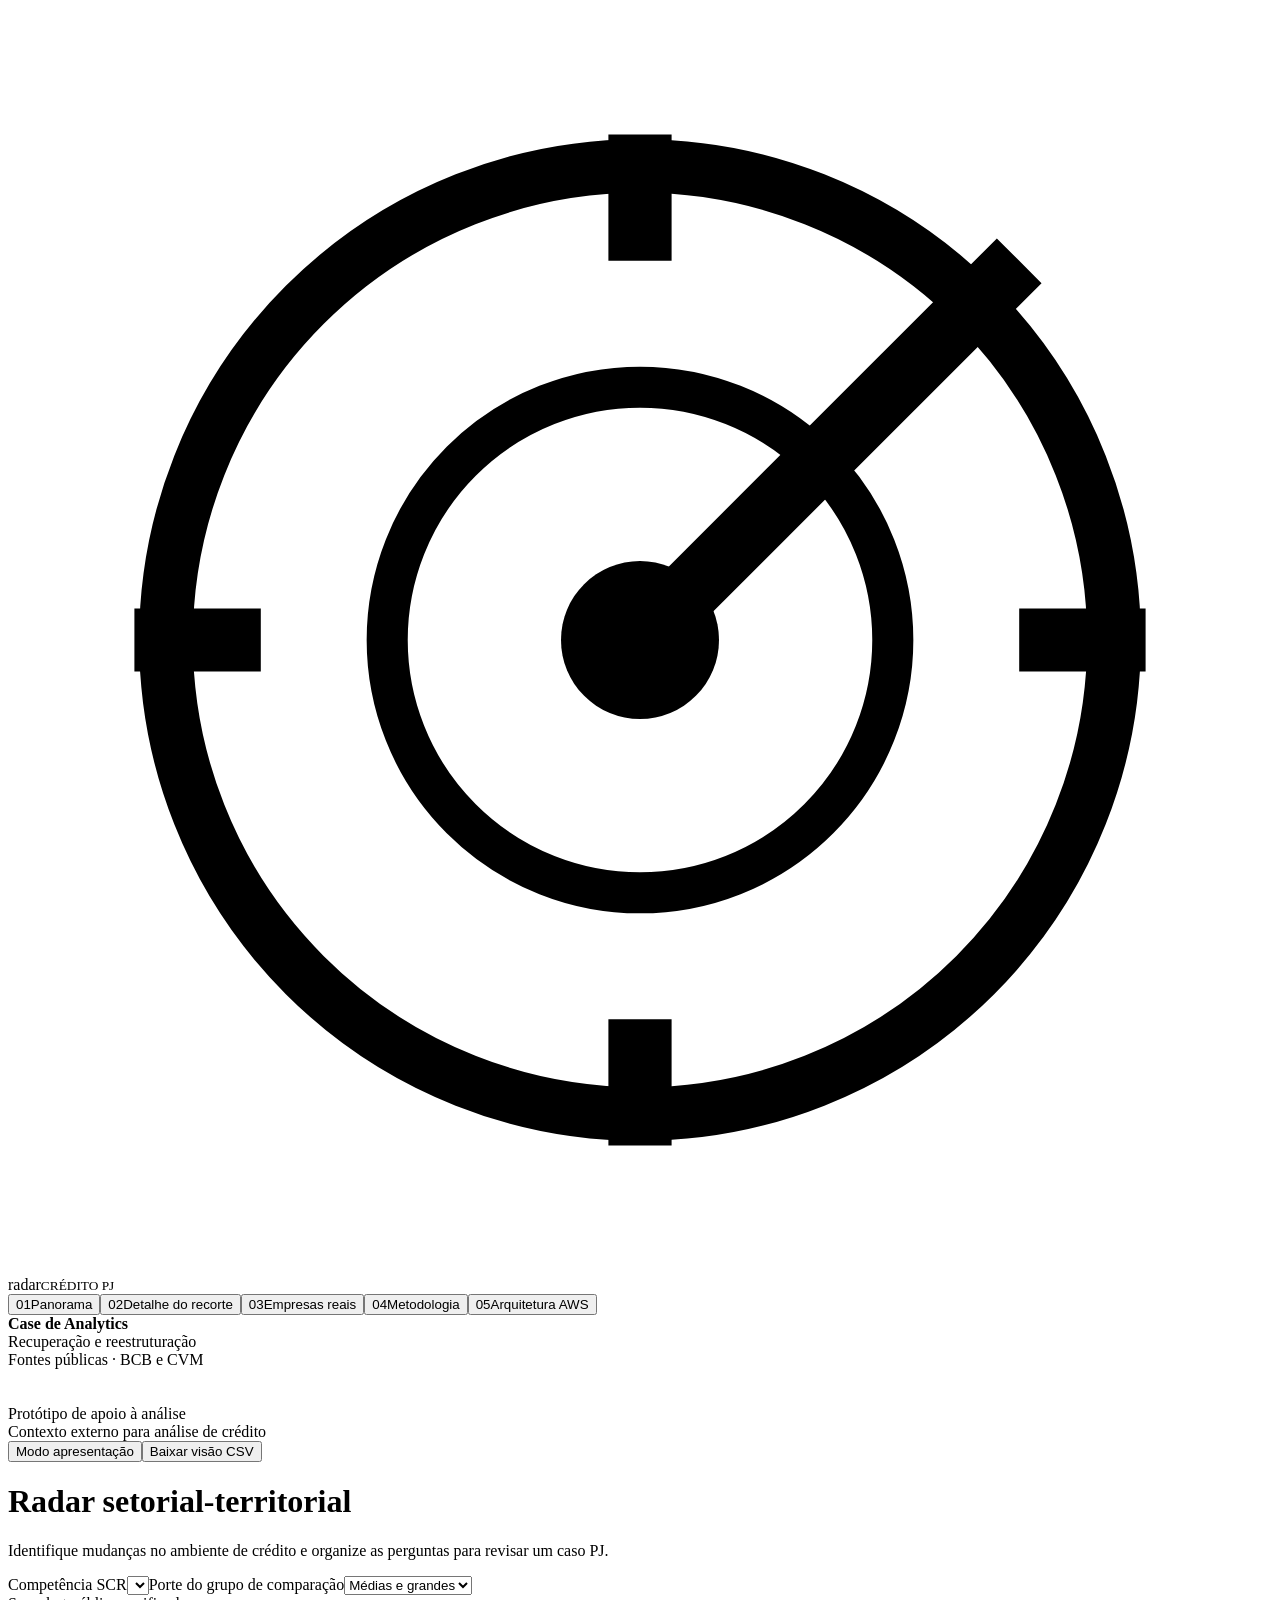
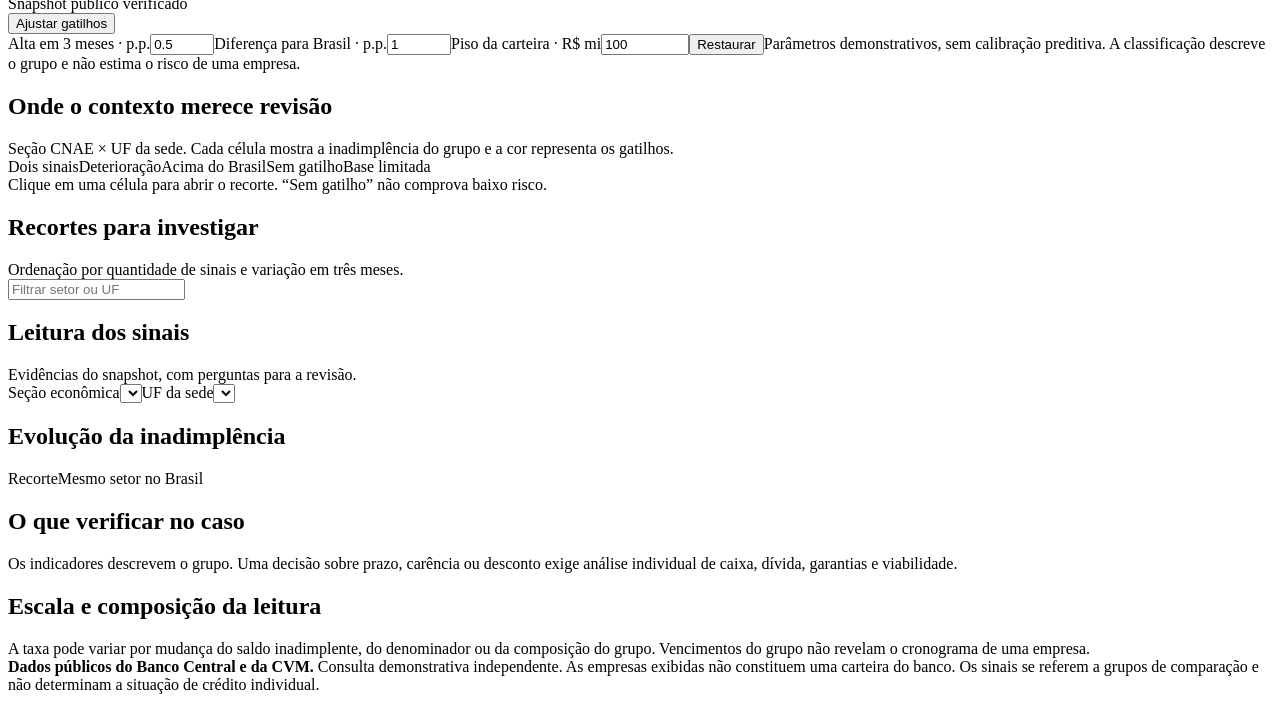
==== web/index.template.html @ a5fbacbf "Cria radar PJ com dados públicos, validação e documentação" ====
<!doctype html>
<html lang="pt-BR"><head><meta charset="utf-8"><meta name="viewport" content="width=device-width,initial-scale=1"><meta name="description" content="Radar Setorial-Territorial PJ: contexto de crédito com dados públicos do Banco Central e empresas reais da CVM."><title>Radar Setorial-Territorial PJ</title><style>/*__STYLE__*/</style></head>
<body>
<aside class="sidebar"><div class="brand"><svg viewBox="0 0 40 40" fill="none" aria-hidden="true"><circle cx="20" cy="20" r="15" stroke="currentColor" stroke-width="1.7"/><circle cx="20" cy="20" r="8" stroke="currentColor" stroke-width="1.3"/><path d="M20 20L32 8M20 4v4M4 20h4M20 32v4M32 20h4" stroke="currentColor" stroke-width="2"/><circle cx="20" cy="20" r="2.5" fill="currentColor"/></svg><div>radar<span><small>CRÉDITO PJ</small></span></div></div>
<nav class="nav" aria-label="Visões do radar"><button data-view="overview" class="active"><span>01</span>Panorama</button><button data-view="detail"><span>02</span>Detalhe do recorte</button><button data-view="companies"><span>03</span>Empresas reais</button><button data-view="method"><span>04</span>Metodologia</button><button data-view="architecture"><span>05</span>Arquitetura AWS</button></nav>
<div class="sidefoot"><b>Case de Analytics</b><br>Recuperação e reestruturação<br>Fontes públicas · BCB e CVM<br><br><span id="side-period"></span><br>Protótipo de apoio à análise</div></aside>
<main class="shell">
<header><div class="topline"><span class="eyebrow">Contexto externo para análise de crédito</span><div class="top-actions"><button class="btn" id="focus-button">Modo apresentação</button><button class="btn primary" id="export-button">Baixar visão CSV</button></div></div><h1 id="page-title">Radar setorial-territorial</h1><p class="subtitle" id="page-subtitle">Identifique mudanças no ambiente de crédito e organize as perguntas para revisar um caso PJ.</p></header>
<section class="filters" aria-label="Filtros e parâmetros"><label class="control">Competência SCR<select id="month-select"></select></label><label class="control">Porte do grupo de comparação<select id="size-select"><option value="mg">Médias e grandes</option><option value="grande">Grandes</option><option value="medio">Médias</option><option value="mp">Micro e pequenas</option><option value="all">Todos os portes</option></select></label><div class="live">Snapshot público verificado</div><button class="rule-toggle" id="rules-toggle" aria-expanded="false">Ajustar gatilhos</button>
<div class="rules" id="rules-panel"><label class="control">Alta em 3 meses · p.p.<input id="delta-input" type="number" min="0.1" max="20" step="0.1" value="0.5"></label><label class="control">Diferença para Brasil · p.p.<input id="gap-input" type="number" min="0.1" max="30" step="0.1" value="1"></label><label class="control">Piso da carteira · R$ mi<input id="material-input" type="number" min="0" max="1000000" step="50" value="100"></label><button class="btn" id="reset-rules">Restaurar</button><span class="caption">Parâmetros demonstrativos, sem calibração preditiva. A classificação descreve o grupo e não estima o risco de uma empresa.</span></div></section>
<section id="overview" class="view active" aria-label="Panorama"><div id="overview-kpis" class="kpis"></div><div class="panel"><div class="panel-head"><div><h2>Onde o contexto merece revisão</h2><div class="caption">Seção CNAE × UF da sede. Cada célula mostra a inadimplência do grupo e a cor representa os gatilhos.</div></div><div class="legend"><span><i class="swatch both"></i>Dois sinais</span><span><i class="swatch recent"></i>Deterioração</span><span><i class="swatch above"></i>Acima do Brasil</span><span><i class="swatch"></i>Sem gatilho</span><span><i class="swatch limited"></i>Base limitada</span></div></div><div class="matrix-wrap" id="heatmap"></div><div class="matrix-foot"><span class="caption">Clique em uma célula para abrir o recorte. “Sem gatilho” não comprova baixo risco.</span><span class="caption" id="matrix-coverage"></span></div></div><div class="cols"><div class="panel"><div class="panel-head"><div><h2>Recortes para investigar</h2><div class="caption">Ordenação por quantidade de sinais e variação em três meses.</div></div><label><input class="text-input" id="ranking-search" placeholder="Filtrar setor ou UF" aria-label="Filtrar ranking"></label></div><div class="table-wrap" id="ranking"></div></div><div class="panel"><h2>Leitura dos sinais</h2><div class="caption">Evidências do snapshot, com perguntas para a revisão.</div><div id="insights"></div></div></div></section>
<section id="detail" class="view" aria-label="Detalhe do recorte"><div class="panel"><div class="drill-controls"><label class="control">Seção econômica<select id="sector-select"></select></label><label class="control">UF da sede<select id="uf-select"></select></label><span id="detail-status"></span></div></div><div id="detail-kpis" class="kpis"></div><div class="cols"><div class="panel"><div class="panel-head"><div><h2>Evolução da inadimplência</h2><div class="caption" id="chart-subtitle"></div></div><div class="legend"><span><i class="swatch" style="background:var(--brand)"></i>Recorte</span><span><i class="swatch" style="background:var(--blue)"></i>Mesmo setor no Brasil</span></div></div><div id="trend-chart"></div><div class="note" id="detail-evidence"></div></div><div class="panel"><h2>O que verificar no caso</h2><div id="detail-questions"></div><div class="note warm">Os indicadores descrevem o grupo. Uma decisão sobre prazo, carência ou desconto exige análise individual de caixa, dívida, garantias e viabilidade.</div></div></div><div class="panel"><h2>Escala e composição da leitura</h2><div id="detail-composition" class="mini-facts"></div><div class="note">A taxa pode variar por mudança do saldo inadimplente, do denominador ou da composição do grupo. Vencimentos do grupo não revelam o cronograma de uma empresa.</div></div></section>
<section id="companies" class="view" aria-label="Consulta por empresa"><div class="company-layout"><div class="company-list" id="company-list"></div><div id="company-detail"></div></div></section>
<section id="method" class="view" aria-label="Metodologia"><div id="method-content"></div></section>
<section id="architecture" class="view" aria-label="Arquitetura"><div id="architecture-content"></div></section>
<footer class="footer"><strong>Dados públicos do Banco Central e da CVM.</strong> Consulta demonstrativa independente. As empresas exibidas não constituem uma carteira do banco. Os sinais se referem a grupos de comparação e não determinam a situação de crédito individual.<br><span id="footer-meta"></span></footer>
</main><div id="toast" class="toast hidden" role="status"></div>
<script type="application/json" id="radar-data">/*__DATA__*/</script><script>/*__ENGINE__*/</script><script>/*__APP__*/</script>
</body></html>
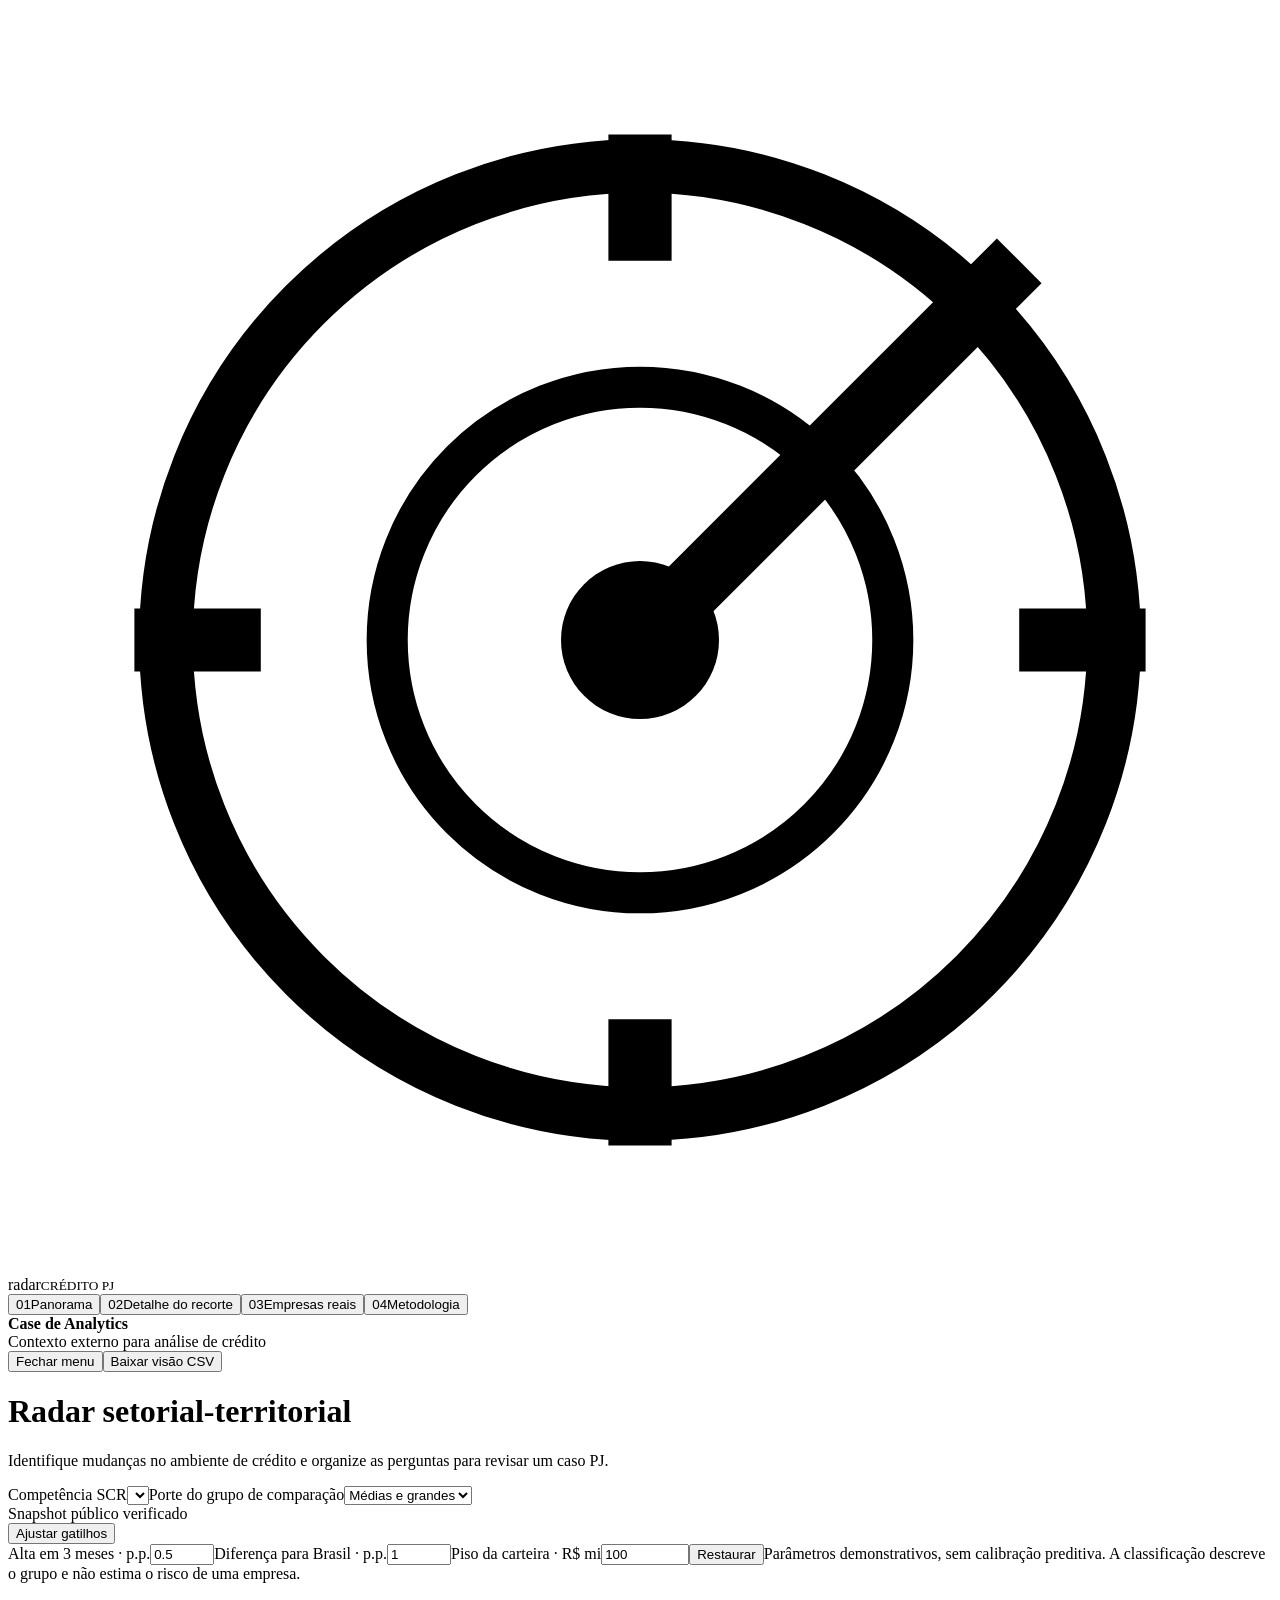
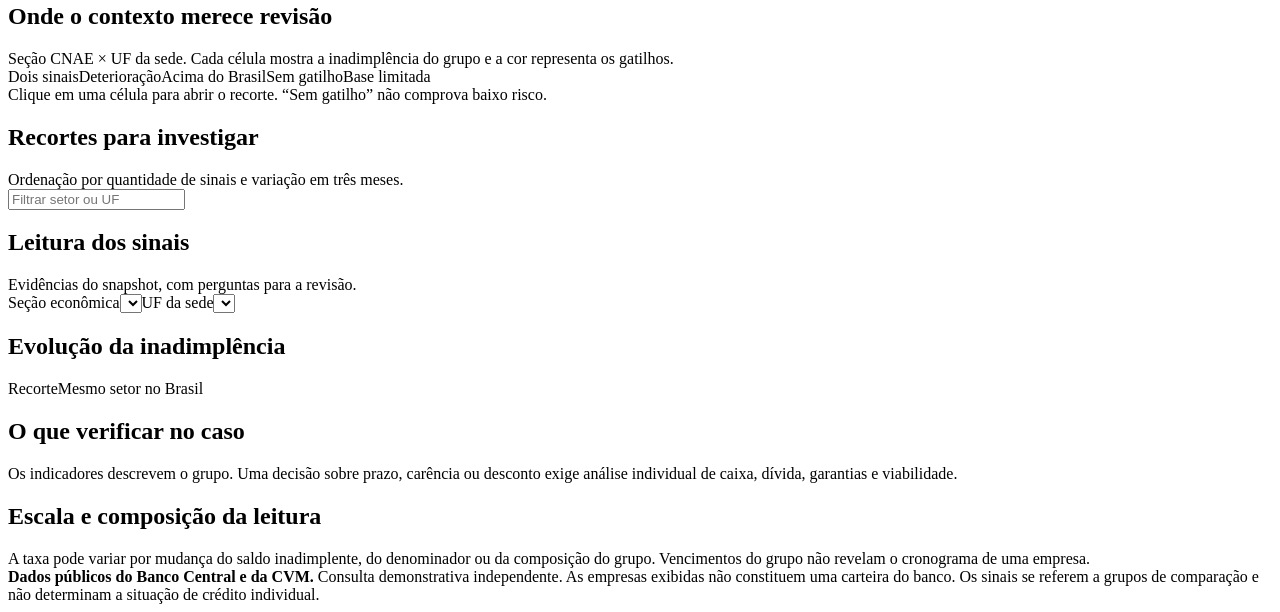
==== commit 02d20bea: "Simplifica navegação e mantém arquitetura fora do HTML" ====
--- a/web/index.template.html
+++ b/web/index.template.html
@@ -1,18 +1,17 @@
 <!doctype html>
 <html lang="pt-BR"><head><meta charset="utf-8"><meta name="viewport" content="width=device-width,initial-scale=1"><meta name="description" content="Radar Setorial-Territorial PJ: contexto de crédito com dados públicos do Banco Central e empresas reais da CVM."><title>Radar Setorial-Territorial PJ</title><style>/*__STYLE__*/</style></head>
 <body>
-<aside class="sidebar"><div class="brand"><svg viewBox="0 0 40 40" fill="none" aria-hidden="true"><circle cx="20" cy="20" r="15" stroke="currentColor" stroke-width="1.7"/><circle cx="20" cy="20" r="8" stroke="currentColor" stroke-width="1.3"/><path d="M20 20L32 8M20 4v4M4 20h4M20 32v4M32 20h4" stroke="currentColor" stroke-width="2"/><circle cx="20" cy="20" r="2.5" fill="currentColor"/></svg><div>radar<span><small>CRÉDITO PJ</small></span></div></div>
-<nav class="nav" aria-label="Visões do radar"><button data-view="overview" class="active"><span>01</span>Panorama</button><button data-view="detail"><span>02</span>Detalhe do recorte</button><button data-view="companies"><span>03</span>Empresas reais</button><button data-view="method"><span>04</span>Metodologia</button><button data-view="architecture"><span>05</span>Arquitetura AWS</button></nav>
-<div class="sidefoot"><b>Case de Analytics</b><br>Recuperação e reestruturação<br>Fontes públicas · BCB e CVM<br><br><span id="side-period"></span><br>Protótipo de apoio à análise</div></aside>
+<aside class="sidebar" id="side-menu"><div class="brand"><svg viewBox="0 0 40 40" fill="none" aria-hidden="true"><circle cx="20" cy="20" r="15" stroke="currentColor" stroke-width="1.7"/><circle cx="20" cy="20" r="8" stroke="currentColor" stroke-width="1.3"/><path d="M20 20L32 8M20 4v4M4 20h4M20 32v4M32 20h4" stroke="currentColor" stroke-width="2"/><circle cx="20" cy="20" r="2.5" fill="currentColor"/></svg><div>radar<span><small>CRÉDITO PJ</small></span></div></div>
+<nav class="nav" aria-label="Visões do radar"><button data-view="overview" class="active"><span>01</span>Panorama</button><button data-view="detail"><span>02</span>Detalhe do recorte</button><button data-view="companies"><span>03</span>Empresas reais</button><button data-view="method"><span>04</span>Metodologia</button></nav>
+<div class="sidefoot"><b>Case de Analytics</b></div></aside>
 <main class="shell">
-<header><div class="topline"><span class="eyebrow">Contexto externo para análise de crédito</span><div class="top-actions"><button class="btn" id="focus-button">Modo apresentação</button><button class="btn primary" id="export-button">Baixar visão CSV</button></div></div><h1 id="page-title">Radar setorial-territorial</h1><p class="subtitle" id="page-subtitle">Identifique mudanças no ambiente de crédito e organize as perguntas para revisar um caso PJ.</p></header>
+<header><div class="topline"><span class="eyebrow">Contexto externo para análise de crédito</span><div class="top-actions"><button class="btn" id="menu-toggle" aria-controls="side-menu" aria-expanded="true">Fechar menu</button><button class="btn primary" id="export-button">Baixar visão CSV</button></div></div><h1 id="page-title">Radar setorial-territorial</h1><p class="subtitle" id="page-subtitle">Identifique mudanças no ambiente de crédito e organize as perguntas para revisar um caso PJ.</p></header>
 <section class="filters" aria-label="Filtros e parâmetros"><label class="control">Competência SCR<select id="month-select"></select></label><label class="control">Porte do grupo de comparação<select id="size-select"><option value="mg">Médias e grandes</option><option value="grande">Grandes</option><option value="medio">Médias</option><option value="mp">Micro e pequenas</option><option value="all">Todos os portes</option></select></label><div class="live">Snapshot público verificado</div><button class="rule-toggle" id="rules-toggle" aria-expanded="false">Ajustar gatilhos</button>
 <div class="rules" id="rules-panel"><label class="control">Alta em 3 meses · p.p.<input id="delta-input" type="number" min="0.1" max="20" step="0.1" value="0.5"></label><label class="control">Diferença para Brasil · p.p.<input id="gap-input" type="number" min="0.1" max="30" step="0.1" value="1"></label><label class="control">Piso da carteira · R$ mi<input id="material-input" type="number" min="0" max="1000000" step="50" value="100"></label><button class="btn" id="reset-rules">Restaurar</button><span class="caption">Parâmetros demonstrativos, sem calibração preditiva. A classificação descreve o grupo e não estima o risco de uma empresa.</span></div></section>
 <section id="overview" class="view active" aria-label="Panorama"><div id="overview-kpis" class="kpis"></div><div class="panel"><div class="panel-head"><div><h2>Onde o contexto merece revisão</h2><div class="caption">Seção CNAE × UF da sede. Cada célula mostra a inadimplência do grupo e a cor representa os gatilhos.</div></div><div class="legend"><span><i class="swatch both"></i>Dois sinais</span><span><i class="swatch recent"></i>Deterioração</span><span><i class="swatch above"></i>Acima do Brasil</span><span><i class="swatch"></i>Sem gatilho</span><span><i class="swatch limited"></i>Base limitada</span></div></div><div class="matrix-wrap" id="heatmap"></div><div class="matrix-foot"><span class="caption">Clique em uma célula para abrir o recorte. “Sem gatilho” não comprova baixo risco.</span><span class="caption" id="matrix-coverage"></span></div></div><div class="cols"><div class="panel"><div class="panel-head"><div><h2>Recortes para investigar</h2><div class="caption">Ordenação por quantidade de sinais e variação em três meses.</div></div><label><input class="text-input" id="ranking-search" placeholder="Filtrar setor ou UF" aria-label="Filtrar ranking"></label></div><div class="table-wrap" id="ranking"></div></div><div class="panel"><h2>Leitura dos sinais</h2><div class="caption">Evidências do snapshot, com perguntas para a revisão.</div><div id="insights"></div></div></div></section>
 <section id="detail" class="view" aria-label="Detalhe do recorte"><div class="panel"><div class="drill-controls"><label class="control">Seção econômica<select id="sector-select"></select></label><label class="control">UF da sede<select id="uf-select"></select></label><span id="detail-status"></span></div></div><div id="detail-kpis" class="kpis"></div><div class="cols"><div class="panel"><div class="panel-head"><div><h2>Evolução da inadimplência</h2><div class="caption" id="chart-subtitle"></div></div><div class="legend"><span><i class="swatch" style="background:var(--brand)"></i>Recorte</span><span><i class="swatch" style="background:var(--blue)"></i>Mesmo setor no Brasil</span></div></div><div id="trend-chart"></div><div class="note" id="detail-evidence"></div></div><div class="panel"><h2>O que verificar no caso</h2><div id="detail-questions"></div><div class="note warm">Os indicadores descrevem o grupo. Uma decisão sobre prazo, carência ou desconto exige análise individual de caixa, dívida, garantias e viabilidade.</div></div></div><div class="panel"><h2>Escala e composição da leitura</h2><div id="detail-composition" class="mini-facts"></div><div class="note">A taxa pode variar por mudança do saldo inadimplente, do denominador ou da composição do grupo. Vencimentos do grupo não revelam o cronograma de uma empresa.</div></div></section>
 <section id="companies" class="view" aria-label="Consulta por empresa"><div class="company-layout"><div class="company-list" id="company-list"></div><div id="company-detail"></div></div></section>
 <section id="method" class="view" aria-label="Metodologia"><div id="method-content"></div></section>
-<section id="architecture" class="view" aria-label="Arquitetura"><div id="architecture-content"></div></section>
 <footer class="footer"><strong>Dados públicos do Banco Central e da CVM.</strong> Consulta demonstrativa independente. As empresas exibidas não constituem uma carteira do banco. Os sinais se referem a grupos de comparação e não determinam a situação de crédito individual.<br><span id="footer-meta"></span></footer>
 </main><div id="toast" class="toast hidden" role="status"></div>
 <script type="application/json" id="radar-data">/*__DATA__*/</script><script>/*__ENGINE__*/</script><script>/*__APP__*/</script>
